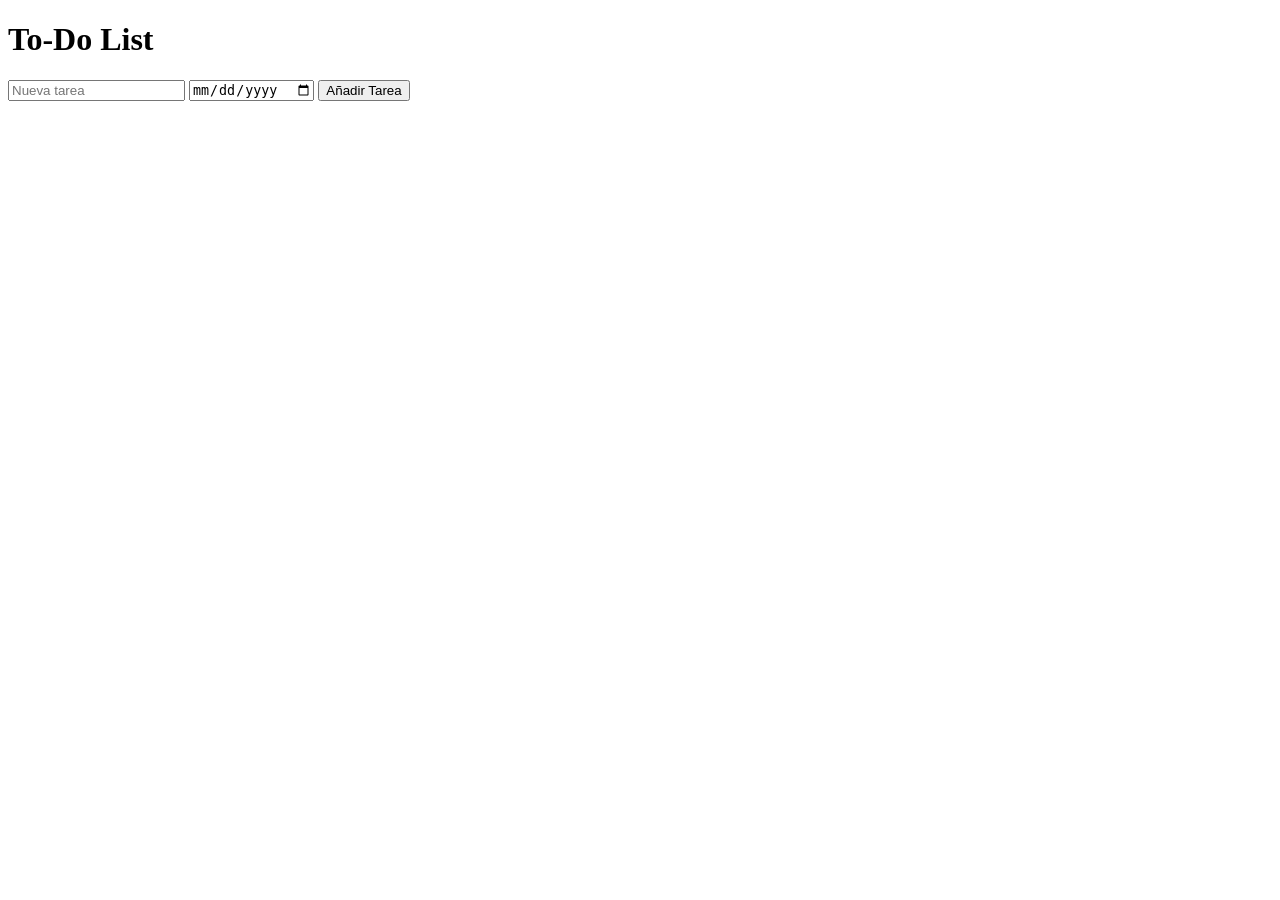
==== index.html @ 6d71d454 "index del to do" ====
<!DOCTYPE html>
<html lang="es">

<head>
    <meta charset="UTF-8">
    <meta name="viewport" content="width=device-width, initial-scale=1.0">
    <title>To-Do List App</title>
    <link rel="stylesheet" href="styles.css">
</head>

<body>
    <header class="header">
        <h1 class="header__title">To-Do List</h1>
    </header>
    <main class="main">
        <section class="todo-app">
            <form class="todo-form" id="todo-form">
                <input type="text" class="todo-form__input" id="todo-title" placeholder="Nueva tarea" required>
                <input type="date" class="todo-form__input" id="date-picker" required>
                <button type="submit" class="todo-form__button">Añadir Tarea</button>
            </form>
            <ul class="todo-list" id="todo-list">
                <!-- Las tareas se añadirán aquí dinámicamente -->
            </ul>
        </section>
    </main>
    <script src="script.js"></script>
</body>

</html>
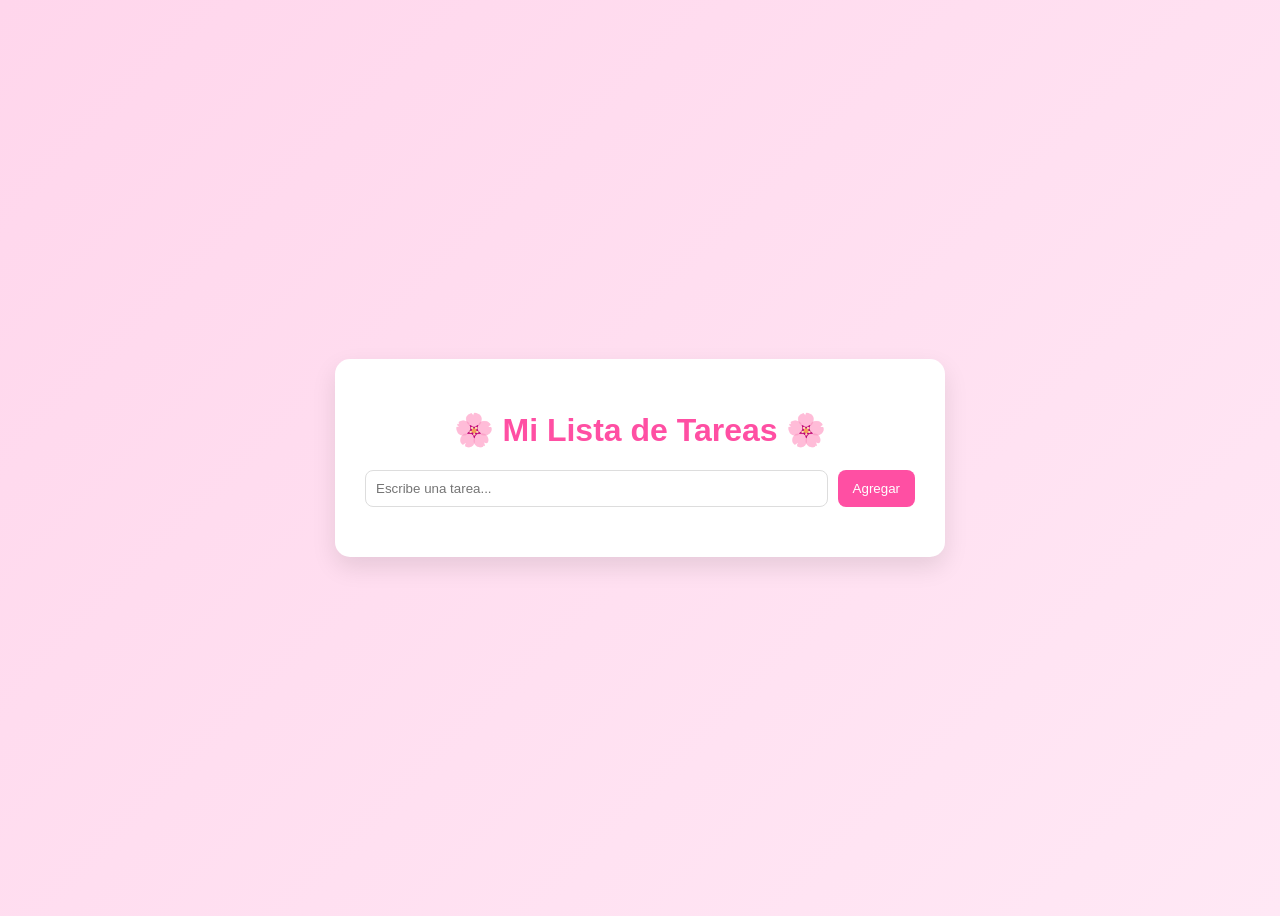
==== commit ed9f784e: "Agrego los cambios realizados en los tres archivos" ====
--- a/index.html
+++ b/index.html
@@ -1,30 +1,30 @@
 <!DOCTYPE html>
 <html lang="es">
-
 <head>
-    <meta charset="UTF-8">
-    <meta name="viewport" content="width=device-width, initial-scale=1.0">
-    <title>To-Do List App</title>
-    <link rel="stylesheet" href="styles.css">
+<meta charset="UTF-8">
+<meta name="viewport" content="width=device-width, initial-scale=1.0">
+<title>Lista de Tareas - Ana Velasquez</title>
+<link rel="stylesheet" href="styles.css">
 </head>
 
 <body>
-    <header class="header">
-        <h1 class="header__title">To-Do List</h1>
-    </header>
-    <main class="main">
-        <section class="todo-app">
-            <form class="todo-form" id="todo-form">
-                <input type="text" class="todo-form__input" id="todo-title" placeholder="Nueva tarea" required>
-                <input type="date" class="todo-form__input" id="date-picker" required>
-                <button type="submit" class="todo-form__button">Añadir Tarea</button>
-            </form>
-            <ul class="todo-list" id="todo-list">
-                <!-- Las tareas se añadirán aquí dinámicamente -->
-            </ul>
-        </section>
-    </main>
-    <script src="script.js"></script>
+
+<div class="contenedor">
+
+<h1>🌸 Mi Lista de Tareas 🌸</h1>
+
+<div class="seccion-input">
+<input id="entrada-tarea" type="text" placeholder="Escribe una tarea...">
+
+<button id="btn-agregar">Agregar</button>
+
+</div>
+
+<ul id="lista-tareas"></ul>
+
+</div>
+
+<script src="script.js"></script>
+
 </body>
-
 </html>
--- a/styles.css
+++ b/styles.css
@@ -0,0 +1,72 @@
+body {
+font-family: Arial, Helvetica, sans-serif;
+background: linear-gradient(135deg,#ffd6ec,#ffe8f5);
+height: 100vh;
+display: flex;
+justify-content: center;
+align-items: center;
+}
+
+.contenedor {
+background: white;
+padding: 30px;
+border-radius: 15px;
+box-shadow: 0 10px 25px rgba(0,0,0,0.1);
+width: 550px;
+}
+
+h1 {
+text-align: center;
+color: #ff4fa3;
+}
+
+.seccion-input {
+display: flex;
+gap: 10px;
+margin-bottom: 20px;
+}
+
+input {
+flex: 1;
+padding: 10px;
+border-radius: 8px;
+border: 1px solid #ddd;
+}
+
+button {
+padding: 10px 15px;
+border: none;
+border-radius: 8px;
+background: #ff4fa3;
+color: white;
+cursor: pointer;
+}
+
+button:hover {
+background: #ff2f8a;
+}
+
+li {
+background: #ffe6f3;
+padding: 12px;
+border-radius: 8px;
+margin-bottom: 10px;
+display: flex;
+justify-content: space-between;
+align-items: center;
+}
+
+.completada {
+text-decoration: line-through;
+background: #e0e0e0;
+color: #666;
+}
+
+li button {
+margin-left: 5px;
+background: #ff89c5;
+}
+
+li button:hover {
+background: #ff4fa3;
+}
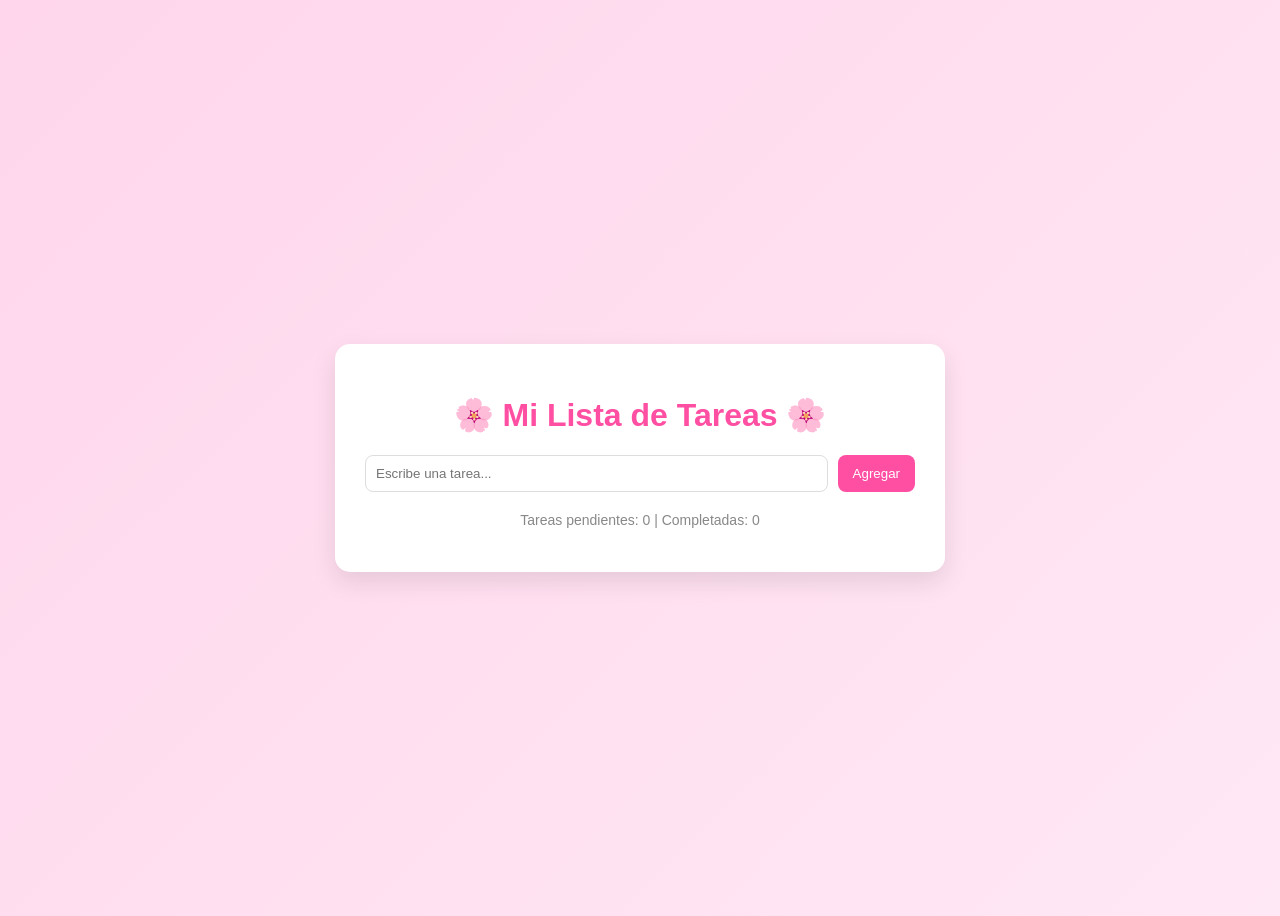
==== commit e9ae5ba8: "Subo últimos cambios" ====
--- a/index.html
+++ b/index.html
@@ -21,7 +21,7 @@
 </div>
 
 <ul id="lista-tareas"></ul>
-
+<p id="contador"></p>
 </div>
 
 <script src="script.js"></script>
--- a/styles.css
+++ b/styles.css
@@ -48,12 +48,16 @@
 
 li {
 background: #ffe6f3;
-padding: 12px;
+padding: 12px 15px;
 border-radius: 8px;
 margin-bottom: 10px;
 display: flex;
+align-items: center;
 justify-content: space-between;
-align-items: center;
+}
+
+.texto-tarea{
+margin-left:10px;
 }
 
 .completada {
@@ -69,4 +73,31 @@
 
 li button:hover {
 background: #ff4fa3;
+}
+
+
+input[type="checkbox"]{
+width:18px;
+height:18px;
+cursor:pointer;
+margin-left:5px;
+}
+
+
+#contador{
+text-align:center;
+margin-top:15px;
+color:#888;
+font-size:14px;
+}
+
+.botones{
+display:flex;
+gap:8px;
+}
+
+.tarea-izquierda{
+display:flex;
+align-items:center;
+gap:10px;
 }
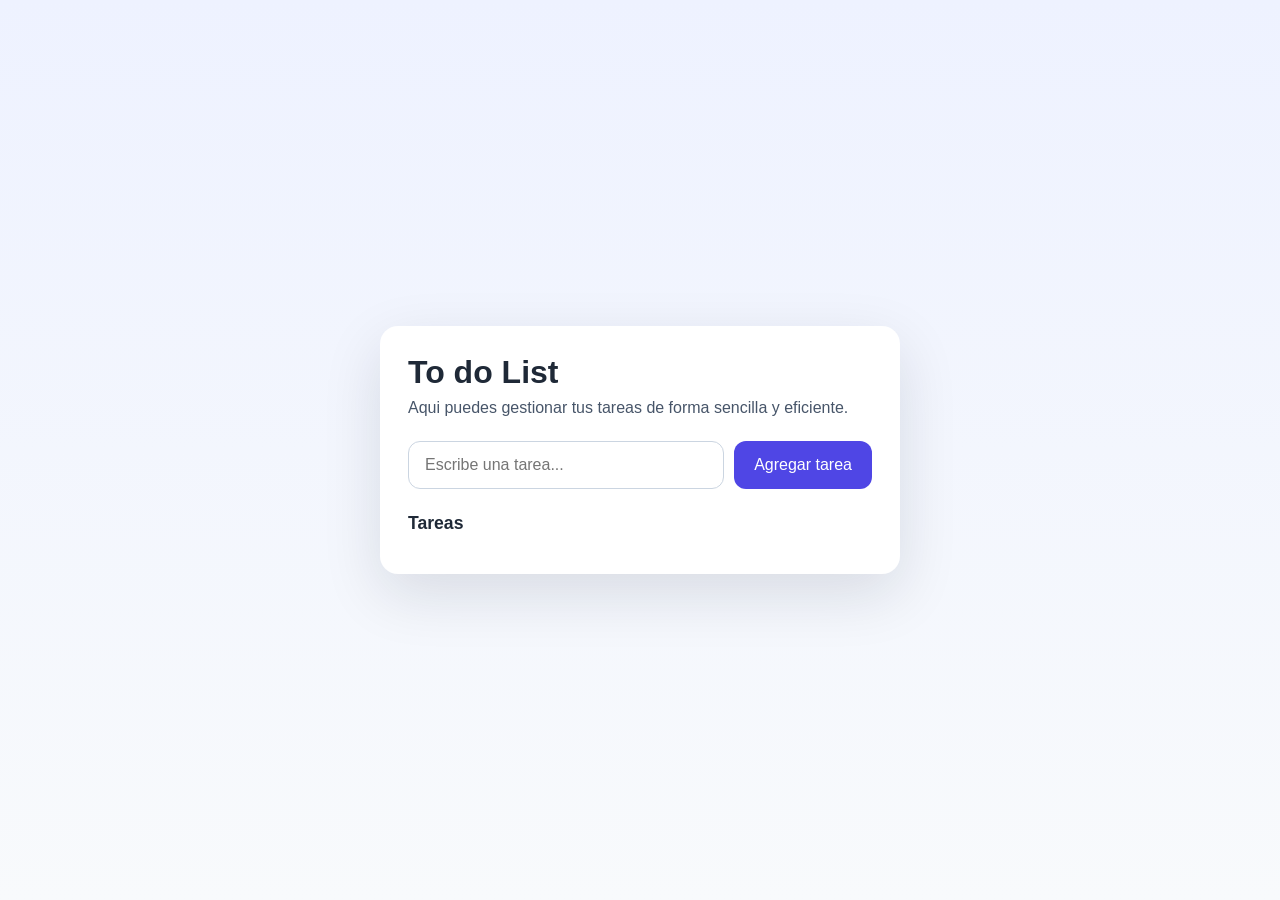
==== commit 3ee767b8: "Tarea To do list" ====
--- a/index.html
+++ b/index.html
@@ -1,30 +1,29 @@
-<!DOCTYPE html>
+﻿<!DOCTYPE html>
 <html lang="es">
 <head>
-<meta charset="UTF-8">
-<meta name="viewport" content="width=device-width, initial-scale=1.0">
-<title>Lista de Tareas - Ana Velasquez</title>
-<link rel="stylesheet" href="styles.css">
+  <meta charset="UTF-8">
+  <meta name="viewport" content="width=device-width, initial-scale=1.0">
+  <title>Lista de Tareas</title>
+  <link rel="stylesheet" href="style.css">
 </head>
+<body>
+  <main class="contenedor-app">
+    <header class="encabezado-app">
+      <h1>To do List</h1>
+      <p>Aqui puedes gestionar tus tareas de forma sencilla y eficiente.</p>
+    </header>
 
-<body>
+    <section class="formulario-tareas">
+      <input id="entradaTarea" type="text" placeholder="Escribe una tarea..." aria-label="Nueva tarea">
+      <button id="botonAgregarTarea" type="button">Agregar tarea</button>
+    </section>
 
-<div class="contenedor">
+    <section class="lista-tareas">
+      <h2>Tareas</h2>
+      <ul id="tareas"></ul>
+    </section>
+  </main>
 
-<h1>🌸 Mi Lista de Tareas 🌸</h1>
-
-<div class="seccion-input">
-<input id="entrada-tarea" type="text" placeholder="Escribe una tarea...">
-
-<button id="btn-agregar">Agregar</button>
-
-</div>
-
-<ul id="lista-tareas"></ul>
-<p id="contador"></p>
-</div>
-
-<script src="script.js"></script>
-
+  <script src="script.js"></script>
 </body>
-</html>+</html>
--- a/style.css
+++ b/style.css
@@ -0,0 +1,141 @@
+﻿:root {
+  font-family: Inter, Arial, sans-serif;
+  background-color: #f4f7fb;
+  color: #1f2937;
+}
+
+* {
+  box-sizing: border-box;
+}
+
+body {
+  margin: 0;
+  min-height: 100vh;
+  display: flex;
+  align-items: center;
+  justify-content: center;
+  background: linear-gradient(180deg, #eef2ff 0%, #f8fafc 100%);
+}
+
+.contenedor-app {
+  width: min(100%, 520px);
+  margin: 24px;
+  padding: 28px;
+  background: white;
+  border-radius: 18px;
+  box-shadow: 0 20px 60px rgba(15, 23, 42, 0.12);
+}
+
+.encabezado-app h1 {
+  margin: 0;
+  font-size: 2rem;
+}
+
+.encabezado-app p {
+  margin: 8px 0 0;
+  color: #475569;
+}
+
+.formulario-tareas {
+  display: flex;
+  gap: 10px;
+  margin: 24px 0;
+}
+
+.formulario-tareas input {
+  flex: 1;
+  padding: 14px 16px;
+  border: 1px solid #cbd5e1;
+  border-radius: 12px;
+  font-size: 1rem;
+}
+
+.formulario-tareas button {
+  padding: 14px 20px;
+  border: none;
+  border-radius: 12px;
+  background-color: #4f46e5;
+  color: white;
+  font-size: 1rem;
+  cursor: pointer;
+  transition: background-color 0.2s ease;
+}
+
+.formulario-tareas button:hover {
+  background-color: #4338ca;
+}
+
+.lista-tareas h2 {
+  margin: 0 0 12px;
+  font-size: 1.1rem;
+}
+
+#tareas {
+  list-style: none;
+  padding: 0;
+  margin: 0;
+  display: grid;
+  gap: 12px;
+}
+
+#tareas li {
+  display: flex;
+  align-items: center;
+  justify-content: space-between;
+  gap: 12px;
+  flex-wrap: wrap;
+  padding: 14px 16px;
+  border-radius: 14px;
+  background: #f8fafc;
+  border: 1px solid #e2e8f0;
+}
+
+.texto-tarea {
+  flex: 1;
+  word-break: break-word;
+  min-width: 140px;
+}
+
+.tarea-item.completada .texto-tarea {
+  text-decoration: line-through;
+  color: #64748b;
+}
+
+.boton-accion-tarea {
+  border: 1px solid transparent;
+  padding: 8px 12px;
+  border-radius: 10px;
+  cursor: pointer;
+  transition: background-color 0.2s ease, color 0.2s ease, border-color 0.2s ease;
+}
+
+.boton-accion-tarea:hover {
+  opacity: 0.96;
+}
+
+.boton-completar {
+  background: #e0f2fe;
+  border-color: #38bdf8;
+  color: #0369a1;
+}
+
+.boton-editar {
+  background: #eef2ff;
+  border-color: #6366f1;
+  color: #4338ca;
+}
+
+.boton-eliminar {
+  background: #fff7ed;
+  border-color: #fb923c;
+  color: #c2410c;
+}
+
+.entrada-edicion {
+  flex: 1;
+  min-width: 140px;
+  padding: 10px 12px;
+  border: 1px solid #cbd5e1;
+  border-radius: 12px;
+  font-size: 1rem;
+}
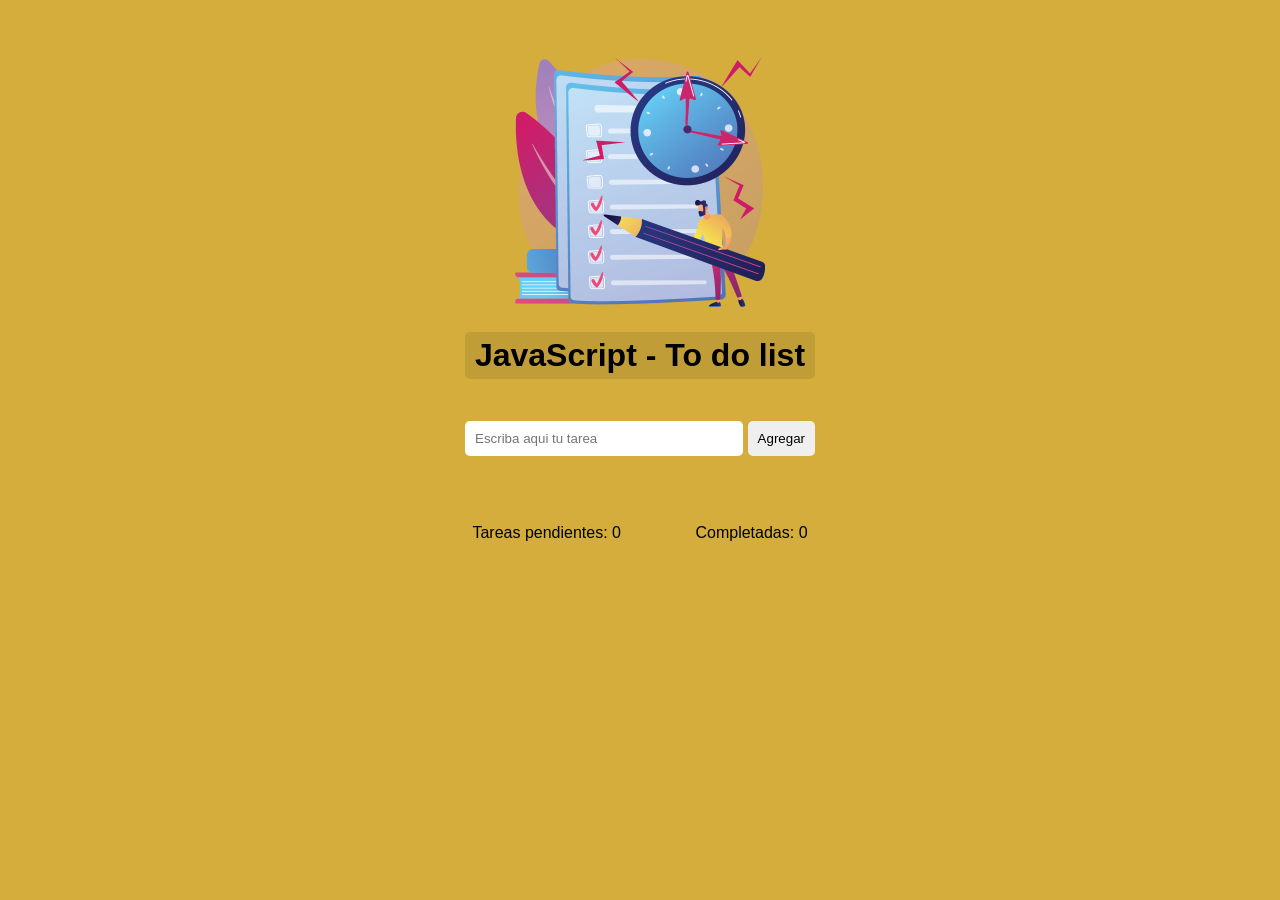
==== commit 80707b4b: "To do list" ====
--- a/index.html
+++ b/index.html
@@ -1,29 +1,27 @@
-﻿<!DOCTYPE html>
-<html lang="es">
+<!DOCTYPE html>
+<html lang="en">
 <head>
-  <meta charset="UTF-8">
-  <meta name="viewport" content="width=device-width, initial-scale=1.0">
-  <title>Lista de Tareas</title>
-  <link rel="stylesheet" href="style.css">
+    <meta charset="UTF-8">
+    <meta name="viewport" content="width=device-width, initial-scale=1.0">
+    <link rel="stylesheet" href="style.css">
+    <title>My TODOs</title>
 </head>
 <body>
-  <main class="contenedor-app">
-    <header class="encabezado-app">
-      <h1>To do List</h1>
-      <p>Aqui puedes gestionar tus tareas de forma sencilla y eficiente.</p>
-    </header>
+    <div class="container">
+        <center><img class="mainImage" src="./img/tasks.png" alt="main-image" srcset=""></center>
+        <h1>JavaScript - To do list</h1>
+        <div class="input-selection">
+            <input type="text" id="inputTask" placeholder="Escriba aqui tu tarea">
+            <button id="addButton">Agregar</button>
+        </div>
 
-    <section class="formulario-tareas">
-      <input id="entradaTarea" type="text" placeholder="Escribe una tarea..." aria-label="Nueva tarea">
-      <button id="botonAgregarTarea" type="button">Agregar tarea</button>
-    </section>
+        <ul id="taskList"></ul>
 
-    <section class="lista-tareas">
-      <h2>Tareas</h2>
-      <ul id="tareas"></ul>
-    </section>
-  </main>
-
-  <script src="script.js"></script>
+        <p id="stats">
+            Tareas pendientes: <span id="waiting">0</span>
+            Completadas: <span id="completed">0</span>
+        </p>
+    </div>
 </body>
-</html>
+<script src="logic.js"></script>
+</html>
--- a/style.css
+++ b/style.css
@@ -1,141 +1,114 @@
-﻿:root {
-  font-family: Inter, Arial, sans-serif;
-  background-color: #f4f7fb;
-  color: #1f2937;
+body {
+    background-color: #d4ad3d;
+    font-family: Arial, sans-serif;
+    display: flex;
+    justify-content: center;
+
 }
 
-* {
-  box-sizing: border-box;
+.mainImage {
+    width: 250px;
+    height: auto;
 }
 
-body {
-  margin: 0;
-  min-height: 100vh;
-  display: flex;
-  align-items: center;
-  justify-content: center;
-  background: linear-gradient(180deg, #eef2ff 0%, #f8fafc 100%);
+.container {
+    margin-top: 50px;
+    width: 350px;
+    text-align: center;
+    display: flex;
+    flex-direction: column;
 }
 
-.contenedor-app {
-  width: min(100%, 520px);
-  margin: 24px;
-  padding: 28px;
-  background: white;
-  border-radius: 18px;
-  box-shadow: 0 20px 60px rgba(15, 23, 42, 0.12);
+h1 {
+    background: rgba(0, 0, 0, 0.09);
+    border-radius: 5px;
+    padding: 5px;
 }
 
-.encabezado-app h1 {
-  margin: 0;
-  font-size: 2rem;
+.input-selection {
+    display: flex;
+    justify-content: center;
+    margin: 20px 0;
+    align-items: center;
 }
 
-.encabezado-app p {
-  margin: 8px 0 0;
-  color: #475569;
+#inputTask {
+    padding: 10px;
+    width: 350px;
+    border: none;
+    border-radius: 5px;
 }
 
-.formulario-tareas {
-  display: flex;
-  gap: 10px;
-  margin: 24px 0;
+#addButton {
+    color: black;
+    padding: 10px;
+    margin-left: 5px;
+    border: none;
+    border-radius: 5px;
+    cursor: pointer;
+    transition: 0.2s ease-in-out;
 }
 
-.formulario-tareas input {
-  flex: 1;
-  padding: 14px 16px;
-  border: 1px solid #cbd5e1;
-  border-radius: 12px;
-  font-size: 1rem;
+#addButton:hover {
+    background-color: black;
+    color: white;
 }
 
-.formulario-tareas button {
-  padding: 14px 20px;
-  border: none;
-  border-radius: 12px;
-  background-color: #4f46e5;
-  color: white;
-  font-size: 1rem;
-  cursor: pointer;
-  transition: background-color 0.2s ease;
+ul {
+    list-style: none;
+    padding: 0;
 }
 
-.formulario-tareas button:hover {
-  background-color: #4338ca;
+.taskItem {
+    background: #eee;
+    margin: 10px 0;
+    padding: 10px;
+    display: flex;
+    justify-content: space-between;
+    align-items: center;
+    border-radius: 5px;
 }
 
-.lista-tareas h2 {
-  margin: 0 0 12px;
-  font-size: 1.1rem;
+.check {
+    cursor: pointer;
+    transition: 0.2s ease-in-out;
+    border-radius: 50px;
 }
 
-#tareas {
-  list-style: none;
-  padding: 0;
-  margin: 0;
-  display: grid;
-  gap: 12px;
+.check:hover {
+    transform: scale(1.2);
+
 }
 
-#tareas li {
-  display: flex;
-  align-items: center;
-  justify-content: space-between;
-  gap: 12px;
-  flex-wrap: wrap;
-  padding: 14px 16px;
-  border-radius: 14px;
-  background: #f8fafc;
-  border: 1px solid #e2e8f0;
+.taskItem div {
+    display: flex;
+    align-items: center;
+    gap: 10px;
 }
 
-.texto-tarea {
-  flex: 1;
-  word-break: break-word;
-  min-width: 140px;
+.taskItem span {
+    flex: 1;
+    white-space: nowrap;
 }
 
-.tarea-item.completada .texto-tarea {
-  text-decoration: line-through;
-  color: #64748b;
+.deleteBtn {
+    border: none;
+    cursor: pointer;
+    transition: 0.2s ease-in-out;
+    border-radius: 50%;
 }
 
-.boton-accion-tarea {
-  border: 1px solid transparent;
-  padding: 8px 12px;
-  border-radius: 10px;
-  cursor: pointer;
-  transition: background-color 0.2s ease, color 0.2s ease, border-color 0.2s ease;
+.deleteBtn:hover {
+    transform: scale(1.2);
+    background-color: red;
 }
 
-.boton-accion-tarea:hover {
-  opacity: 0.96;
+.completed {
+    text-decoration: line-through;
+    color: gray;
 }
 
-.boton-completar {
-  background: #e0f2fe;
-  border-color: #38bdf8;
-  color: #0369a1;
-}
 
-.boton-editar {
-  background: #eef2ff;
-  border-color: #6366f1;
-  color: #4338ca;
-}
-
-.boton-eliminar {
-  background: #fff7ed;
-  border-color: #fb923c;
-  color: #c2410c;
-}
-
-.entrada-edicion {
-  flex: 1;
-  min-width: 140px;
-  padding: 10px 12px;
-  border: 1px solid #cbd5e1;
-  border-radius: 12px;
-  font-size: 1rem;
-}
+#stats span:first-child {
+    margin-right: 70px;
+}
